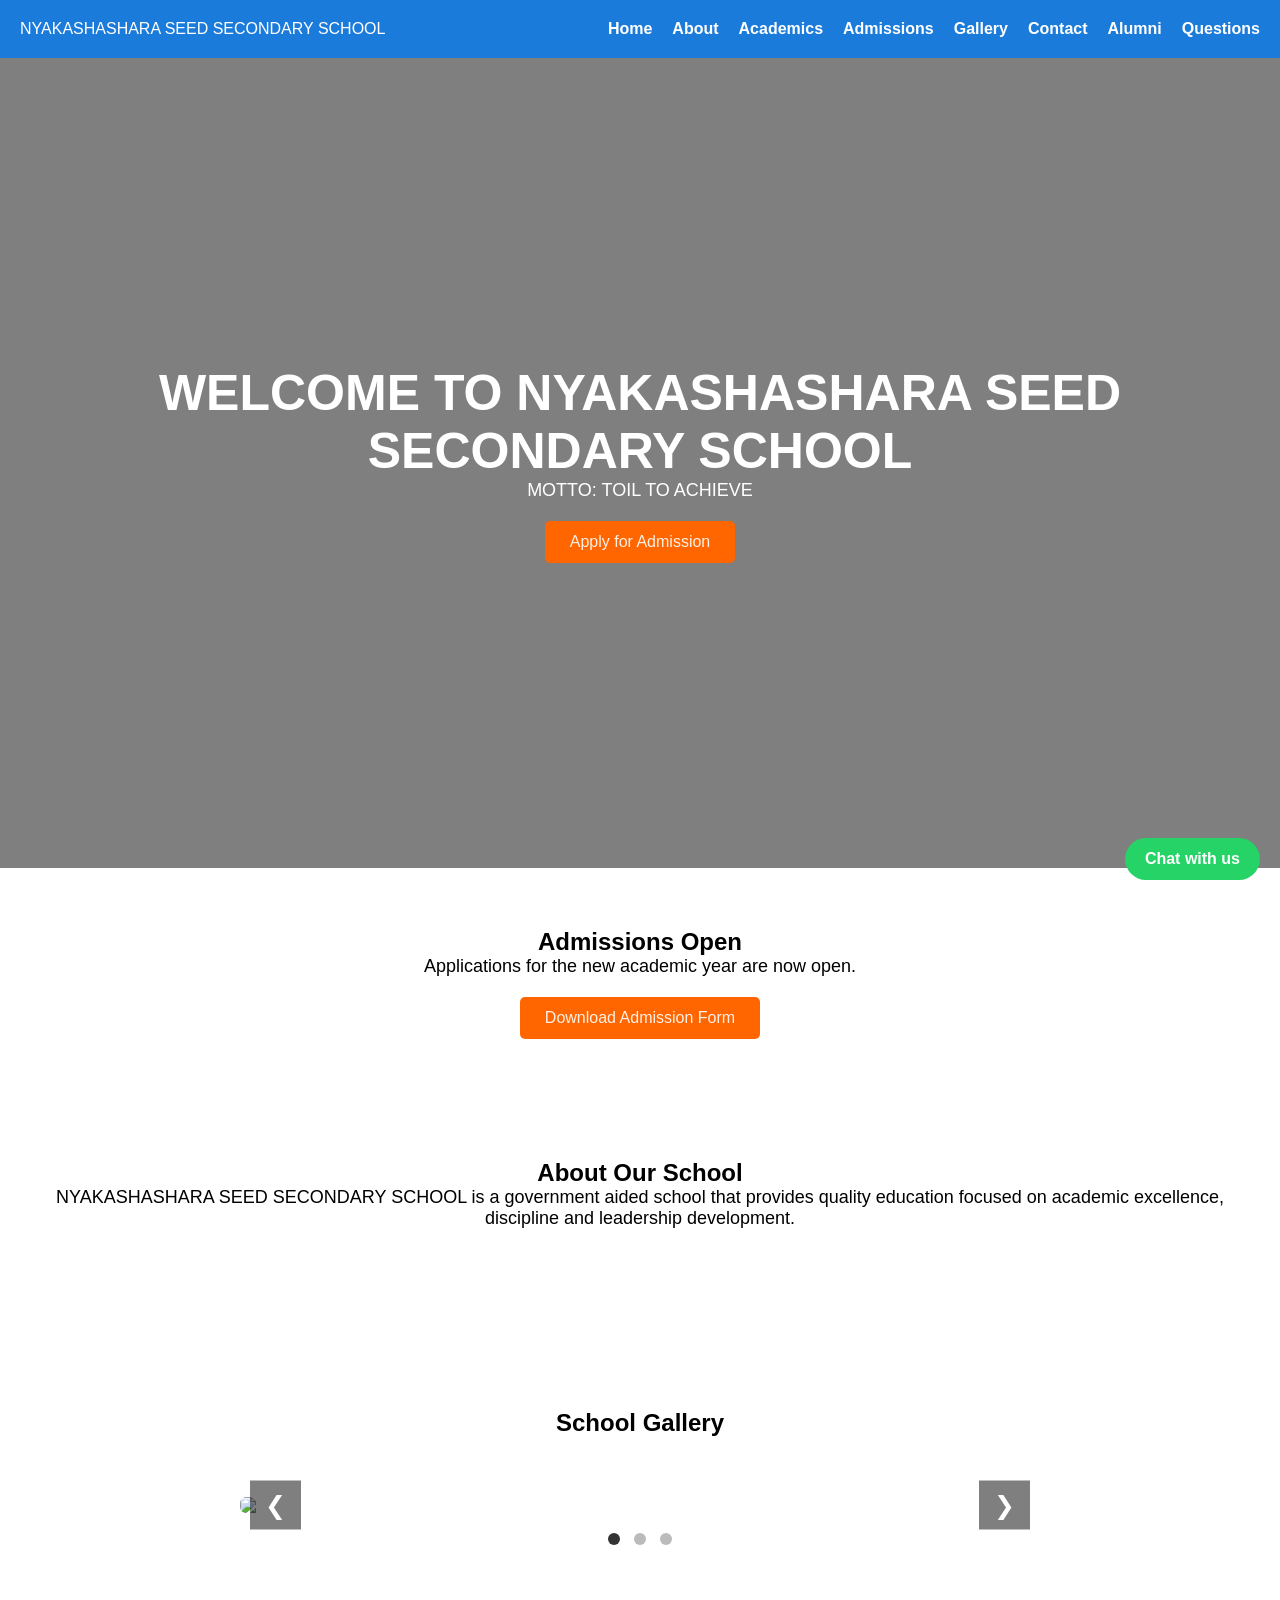
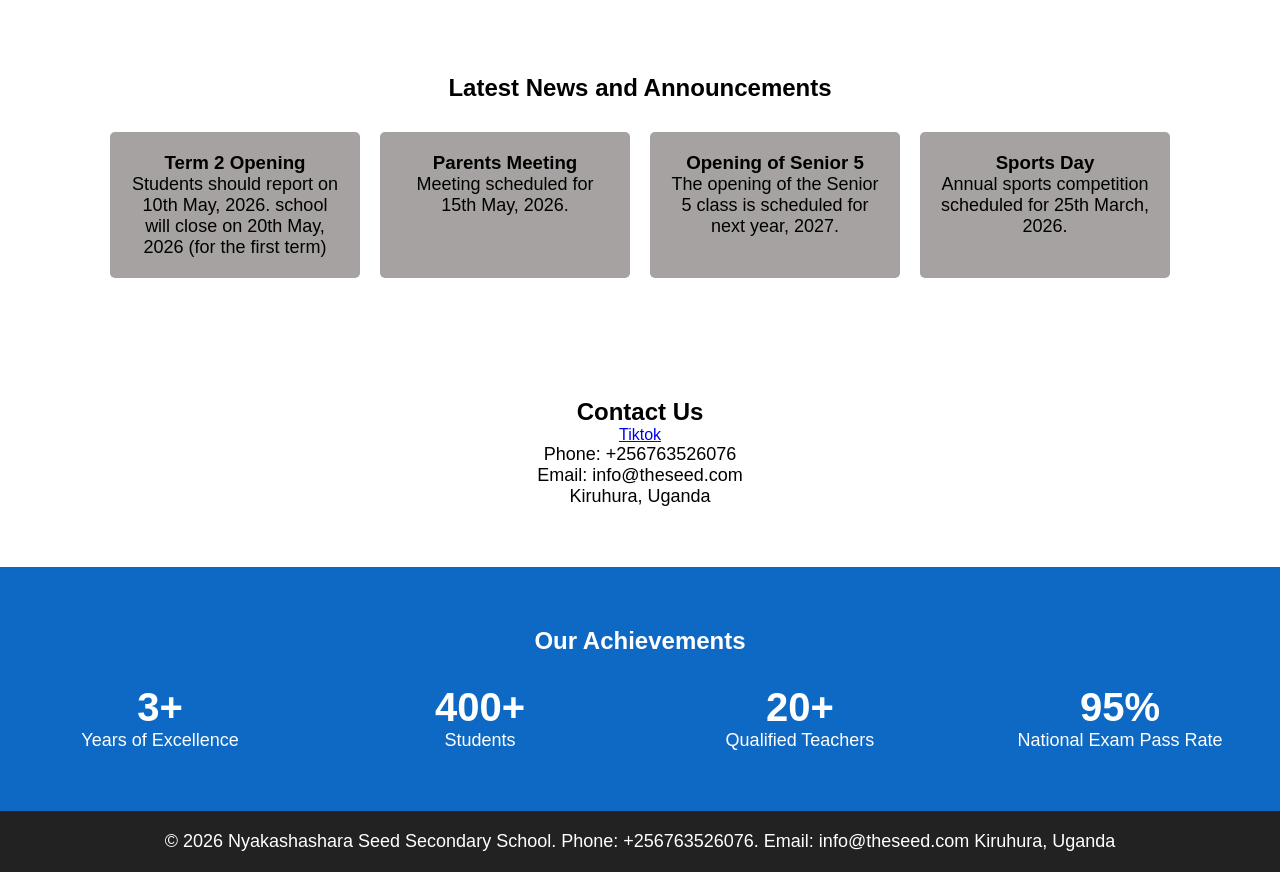
==== index.html @ 44e1dac9 "Add files via upload" ====
<!doctype html>
<html lang="en">
  <head>
    <meta charset="UTF-8" />
    <meta name="viewport" content="width=device-width, initial-scale=1.0" />
    <title>NYAKASHASHARA SEED SECONDARY SCHOOL</title>
  </head>

  <body>
    <header>
      <div class="logo">NYAKASHASHARA SEED SECONDARY SCHOOL</div>

      <nav>
        <div class="menu-toggle" id="mobile-menu">
          &#9776;
          <!-- hamburger icon -->
        </div>
        <ul class="nav-list">
          <li><a href="index.html">Home</a></li>
          <li><a href="about.html">About</a></li>
          <li><a href="academics.html">Academics</a></li>
          <li><a href="admissions.html">Admissions</a></li>
          <li><a href="gallery.html">Gallery</a></li>
          <li><a href="contact.html">Contact</a></li>
          <li><a href="alumni.html">Alumni</a></li>
          <li><a href="questions.html">Questions</a></li>
          <link rel="stylesheet" href="style.css" />
        </ul>
      </nav>
    </header>

    <section class="hero">
      <h1>WELCOME TO NYAKASHASHARA SEED SECONDARY SCHOOL</h1>
      <p>MOTTO: TOIL TO ACHIEVE</p>

      <a href="#" class="btn">Apply for Admission</a>
    </section>

    <section class="admissions">
      <h2>Admissions Open</h2>

      <p>Applications for the new academic year are now open.</p>

      <a href="#" class="btn">Download Admission Form</a>
    </section>

    <section class="about" data-animate="fade-up">
      <h2>About Our School</h2>
      <p>
        NYAKASHASHARA SEED SECONDARY SCHOOL is a government aided school that
        provides quality education focused on academic excellence, discipline
        and leadership development.
      </p>
    </section>

    <section class="slideshow">
      <section class="gallery" data-animate="fade-up">
        <h2>School Gallery</h2>
        <!-- Gallery content -->
      </section>
      <div class="slider">
        <img class="slide" src="images/phot 1.jpg" />
        <img class="slide" src="images/phot 2.jpg" />
        <img class="slide" src="images/phot 3.jpg" />
        <img class="slide" src="images/phot 4.jpg" />
        <img class="slide" src="images/phot 5.jpg" />
        <img class="slide" src="images/phot 6.jpg" />
        <img class="slide" src="images/phot 7.jpg" />
        <img class="slide" src="images/phot 8.jpg" />
        <img class="slide" src="images/phot 9.jpg" />
        <img class="slide" src="images/phot 10.jpg" />
        <img class="slide" src="images/phot 11.jpg" />
        <img class="slide" src="images/phot 12.jpg" />
        <img class="slide" src="images/phot 13.jpg" />
        <img class="slide" src="images/phot 14.jpg" />
        <img class="slide" src="images/phot 15.jpg" />
        <img class="slide" src="images/phot 16.jpg" />
        <img class="slide" src="images/phot 17.jpg" />
        <img class="slide" src="images/phot 18.jpg" />
        <img class="slide" src="images/phot 19.jpg" />
        <img class="slide" src="images/phot 20.jpg" />
        <img class="slide" src="images/phot 21.jpg" />
        <img class="slide" src="images/phot 22.jpg" />
        <img class="slide" src="images/phot 23.jpg" />
        <img class="slide" src="images/phot 24.jpg" />
        <img class="slide" src="images/phot 25.jpg" />
        <button class="prev">&#10094;</button>
        <button class="next">&#10095;</button>
      </div>

      <div class="dots">
        <span class="dot"></span>
        <span class="dot"></span>
        <span class="dot"></span>
      </div>
    </section>

    <section class="news">
      <h2>Latest News and Announcements</h2>

      <div class="news-container">
        <div class="news-card">
          <h3>Term 2 Opening</h3>
          <p>
            Students should report on 10th May, 2026. school will close on 20th
            May, 2026 (for the first term)
          </p>
        </div>

        <div class="news-card">
          <h3>Parents Meeting</h3>
          <p>Meeting scheduled for 15th May, 2026.</p>
        </div>

        <div class="news-card">
          <h3>Opening of Senior 5</h3>
          <p>
            The opening of the Senior 5 class is scheduled for next year, 2027.
          </p>
        </div>

        <div class="news-card">
          <h3>Sports Day</h3>
          <p>Annual sports competition scheduled for 25th March, 2026.</p>
        </div>
      </div>
    </section>

    <section class="contact">
      <h2>Contact Us</h2>

      <a href="https://wa.me/+256763526076" class="whatsapp"> Chat with us </a>
      <a
        href="https://www.tiktok.com/@user51878407112047/video/7590012124877982987?is_from_webapp=1&sender_device=pc&web_id=7600312776133969428"
        class="Tiktok"
        >Tiktok</a
      >

      <p>Phone: +256763526076</p>
      <p>Email: info@theseed.com</p>
      <p>Kiruhura, Uganda</p>
    </section>

    <section class="stats">
      <h2>Our Achievements</h2>

      <div class="stats-container">
        <div class="stat">
          <h3>3+</h3>
          <p>Years of Excellence</p>
        </div>

        <div class="stat">
          <h3>400+</h3>
          <p>Students</p>
        </div>

        <div class="stat">
          <h3>20+</h3>
          <p>Qualified Teachers</p>
        </div>

        <div class="stat">
          <h3>95%</h3>
          <p>National Exam Pass Rate</p>
        </div>
      </div>
    </section>

    <footer>
      <p>
        © 2026 Nyakashashara Seed Secondary School. Phone: +256763526076. Email:
        info@theseed.com Kiruhura, Uganda
      </p>
    </footer>
    <script src="script.js"></script>
  </body>
</html>
---- style.css ----
/* =====================================
   GLOBAL RESET
   Removes default browser spacing
===================================== */

*{
  margin:0;
  padding:0;
  box-sizing:border-box;
  font-family:Arial, sans-serif;
}

/* =====================================
   HEADER & NAVIGATION
===================================== */

header{
  display:flex;
  justify-content:space-between;
  align-items:center;
  padding:20px;
  background:#1b7bdb;
  color:white;
}

/* Navigation list */

.nav-list{
  display:flex;
  list-style:none;
}

.nav-list li{
  margin-left:20px;
}

.nav-list li a{
  color:white;
  text-decoration:none;
  font-weight:bold;
}

.nav-list li a:hover{
  position:sticky;
  top:0;
  z-index:1000;
}

/* =====================================
   HERO SECTION (Landing section)
===================================== */

.hero{
  height:90vh;

  display:flex;
  flex-direction:column;
  justify-content:center;
  align-items:center;

  text-align:center;
  color:white;

  /* background image with dark overlay */
  background:
  linear-gradient(rgba(0,0,0,0.5), rgba(0,0,0,0.5)),
  url("images/phot 6.JPG");

  background-size:cover;
  background-position:center;
}

/* =====================================
   BUTTON STYLING
===================================== */

button{
  transition:all 0.2s ease;
}

.btn{
  display:inline-block;
  margin-top:20px;
  padding:12px 25px;

  background:#ff6600;
  color:rgba(255,255,255,0.9);

  text-decoration:none;
  border-radius:5px;
}

/* =====================================
   SECTION DEFAULT STYLE
===================================== */

section{
  padding:60px 20px;
  text-align:center;
}

/* =====================================
   NEWS SECTION
===================================== */

.news-container{
  display:flex;
  justify-content:center;
  gap:20px;
  margin-top:30px;
}

.news-card{
  background:#a5a1a1fb;
  padding:20px;
  width:250px;
  border-radius:5px;
}


/* =====================================
   GALLERY
===================================== */

.gallery-container{
  display:grid;

  grid-template-columns:
  repeat(auto-fit,minmax(200px,1fr));

  gap:15px;
  margin-top:30px;
}

.gallery img{
  width:100%;
  border-radius:5px;
}

/* =====================================
   STATS SECTION
===================================== */

.stats{
  background:#0e69c4;
  color:white;
  padding:60px 20px;
}

.stats-container{
  display:flex;
  flex-wrap:wrap;
  justify-content:center;
  gap:40px;
  margin-top:30px;
}

.stat{
  flex:1 1 200px;
}

.stat h3{
  font-size:40px;
}

/* =====================================
   SLIDESHOW / IMAGE SLIDER
===================================== */

.slideshow{
  text-align:center;
  padding:60px 20px;
}

.slider{
  position:relative;
  max-width:800px;
  margin:auto;
}

/* individual slides */

.slide{
  width:100%;
  display:none;
  border-radius:6px;
}

/* active slide */

.slide.active{
  display:block;
}

/* navigation arrows */

.prev,
.next{

  position:absolute;
  top:50%;

  transform:translateY(-50%);

  background:rgba(0,0,0,0.5);
  color:white;

  border:none;

  font-size:25px;
  padding:10px 15px;

  cursor:pointer;
}

.prev{
  left:10px;
}

.next{
  right:10px;
}

/* =====================================
   SLIDER DOTS
===================================== */

.dots{
  text-align:center;
  margin-top:15px;
}

.dot{
  height:12px;
  width:12px;

  margin:5px;

  background:#bbb;

  border-radius:50%;
  display:inline-block;

  cursor:pointer;
}

.dot.active{
  background:#333;
}

/* =====================================
   WHATSAPP BUTTON
===================================== */

.whatsapp{
  position:fixed;

  bottom:20px;
  right:20px;

  background:#25D366;
  color:white;

  padding:12px 20px;

  border-radius:50px;

  text-decoration:none;
  font-weight:bold;
}

/* =====================================
   FOOTER
===================================== */

footer{
  background:#222;
  color:white;
  text-align:center;
  padding:20px;
}

/* =====================================
   MOBILE NAVIGATION
===================================== */

/* menu icon */

.menu-toggle{
  display:none;
  font-size:30px;
  cursor:pointer;
}

/* Tablet / Mobile */

@media screen and (max-width:768px){

  .menu-toggle{
    display:block;
  }

  .nav-list{

    display:none;

    flex-direction:column;

    width:100%;

    background:#004080;

    position:absolute;

    top:70px;
    left:0;

  }

  .nav-list li{
    margin:20px 0;
    text-align:center;
  }

  .nav-list.active{
    display:flex;
  }

}

/* =====================================
   SCROLL ANIMATIONS
===================================== */

[data-animate]{

  opacity:0;

  transform:translateY(30px);

  transition:all 0.8s ease-out;

}

[data-animate].in-view{

  opacity:1;

  transform:translateY(0);

}

/* =====================================
   CONTAINER
===================================== */

.container{
  display:flex;
  gap:20px;
  flex-wrap:wrap;
}

/* =====================================
   RESPONSIVE TYPOGRAPHY
===================================== */

h1{
  font-size:50px;
}

p{
  font-size:18px;
}

@media screen and (max-width:768px){

  h1{
    font-size:32px;
  }

  p{
    font-size:16px;
  }

}

/* =====================================
   SMALL MOBILE IMPROVEMENTS
===================================== */

@media screen and (max-width:480px){

  section{
    padding:40px 10px;
  }

  .prev,
  .next{

    font-size:16px;
    padding:6px 10px;

  }
  .news-container{
    width: 100%;
    margin-bottom: 20px;

  }

}

/* =====================================
   SCHOOL LOGO / BADGE
===================================== */

.school-badge{
  width:150px;
  height:auto;
  display:block;
}
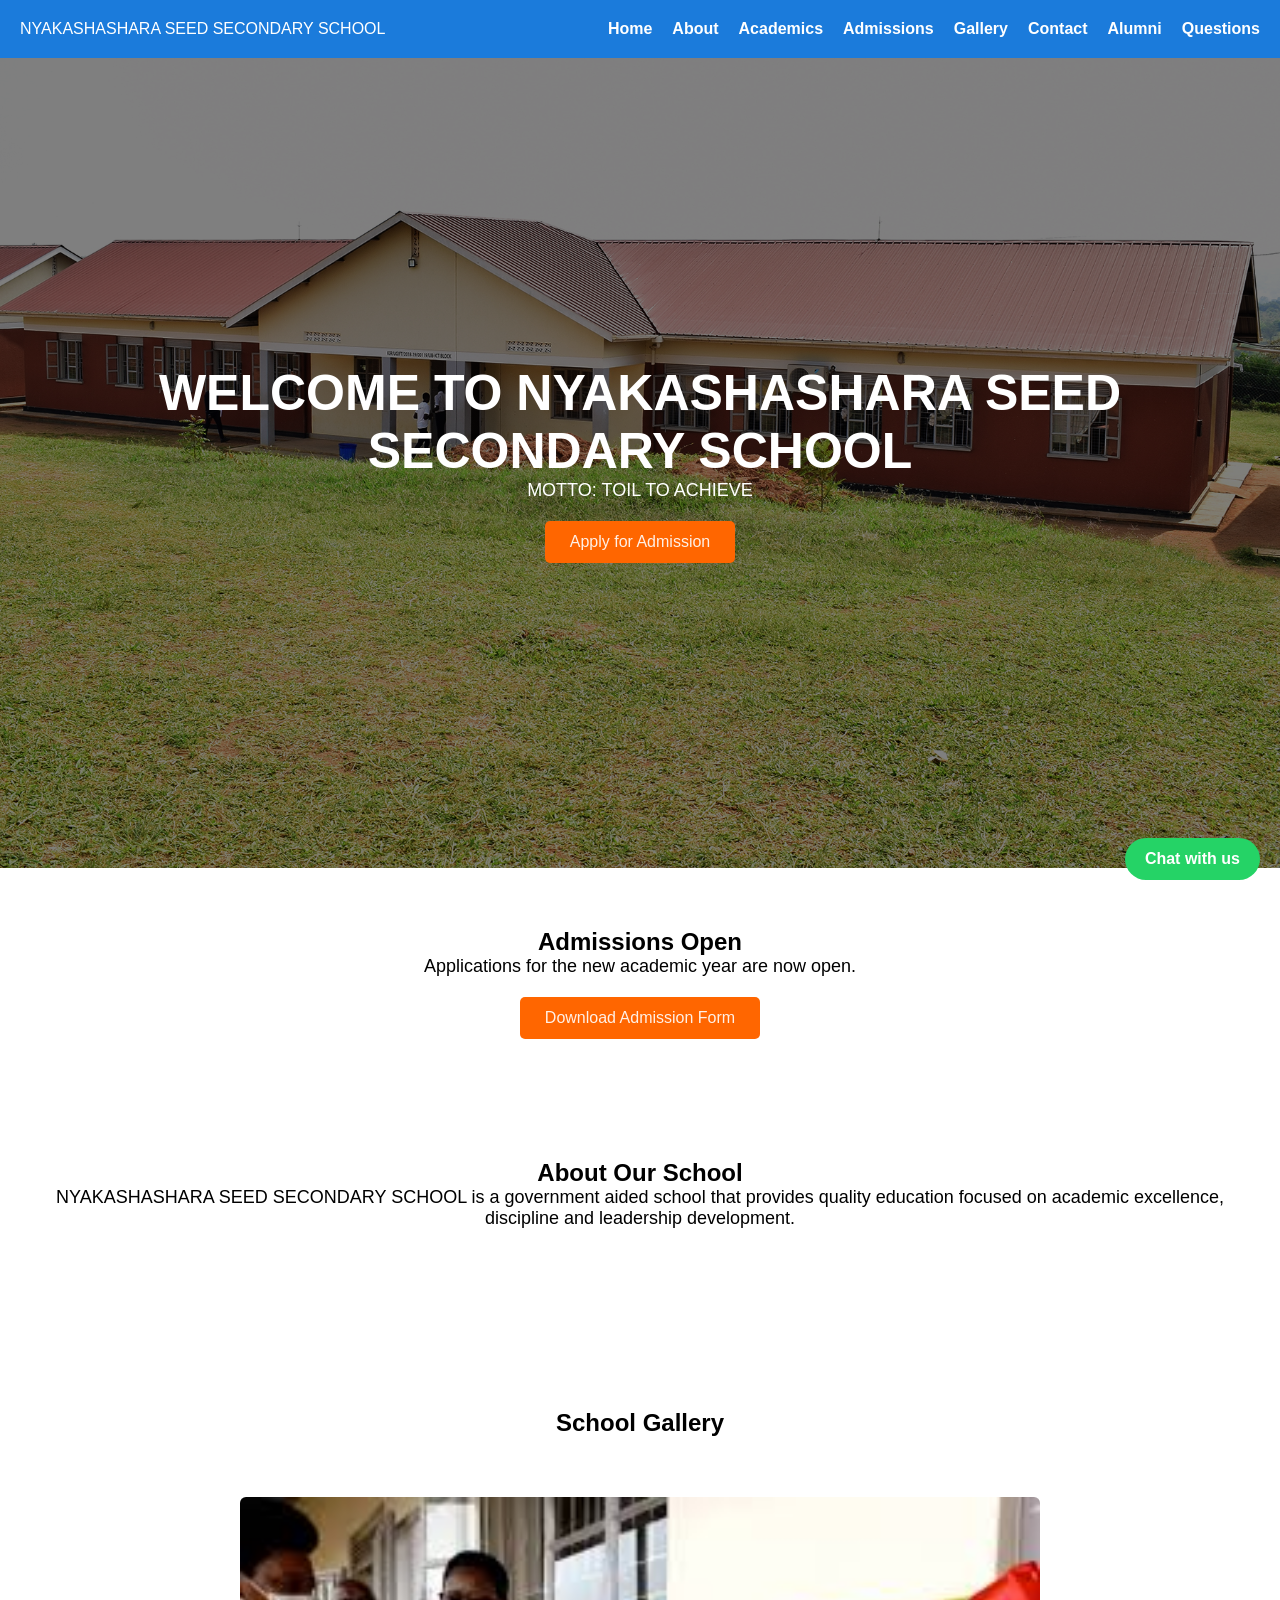
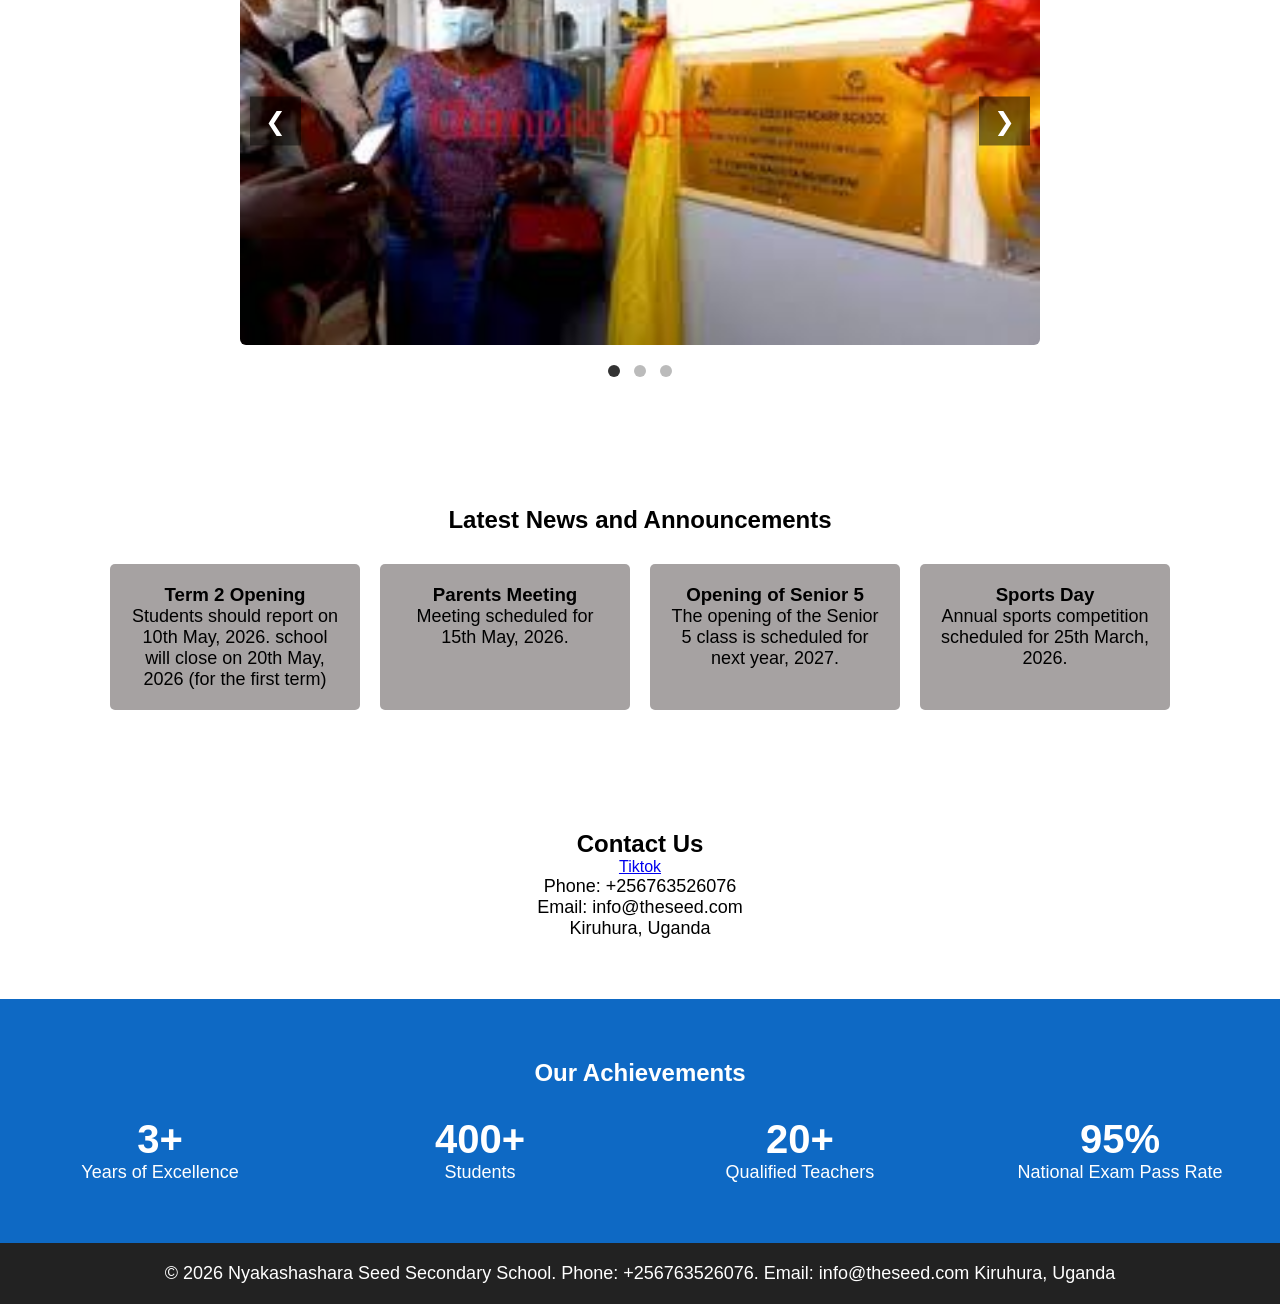
==== commit 89da1d71: "Add files via upload" ====
--- a/index.html
+++ b/index.html
@@ -59,9 +59,6 @@
         <!-- Gallery content -->
       </section>
       <div class="slider">
-        <img class="slide" src="images/phot 1.jpg" />
-        <img class="slide" src="images/phot 2.jpg" />
-        <img class="slide" src="images/phot 3.jpg" />
         <img class="slide" src="images/phot 4.jpg" />
         <img class="slide" src="images/phot 5.jpg" />
         <img class="slide" src="images/phot 6.jpg" />
@@ -69,21 +66,13 @@
         <img class="slide" src="images/phot 8.jpg" />
         <img class="slide" src="images/phot 9.jpg" />
         <img class="slide" src="images/phot 10.jpg" />
-        <img class="slide" src="images/phot 11.jpg" />
         <img class="slide" src="images/phot 12.jpg" />
         <img class="slide" src="images/phot 13.jpg" />
         <img class="slide" src="images/phot 14.jpg" />
         <img class="slide" src="images/phot 15.jpg" />
-        <img class="slide" src="images/phot 16.jpg" />
         <img class="slide" src="images/phot 17.jpg" />
-        <img class="slide" src="images/phot 18.jpg" />
-        <img class="slide" src="images/phot 19.jpg" />
-        <img class="slide" src="images/phot 20.jpg" />
-        <img class="slide" src="images/phot 21.jpg" />
-        <img class="slide" src="images/phot 22.jpg" />
         <img class="slide" src="images/phot 23.jpg" />
         <img class="slide" src="images/phot 24.jpg" />
-        <img class="slide" src="images/phot 25.jpg" />
         <button class="prev">&#10094;</button>
         <button class="next">&#10095;</button>
       </div>
--- a/style.css
+++ b/style.css
@@ -117,6 +117,15 @@
   border-radius:5px;
 }
 
+@media (max-width: 600px) {
+  .news-container {
+    flex-direction: column;
+    align-items: center;
+  }
+}
+
+
+
 
 /* =====================================
    GALLERY
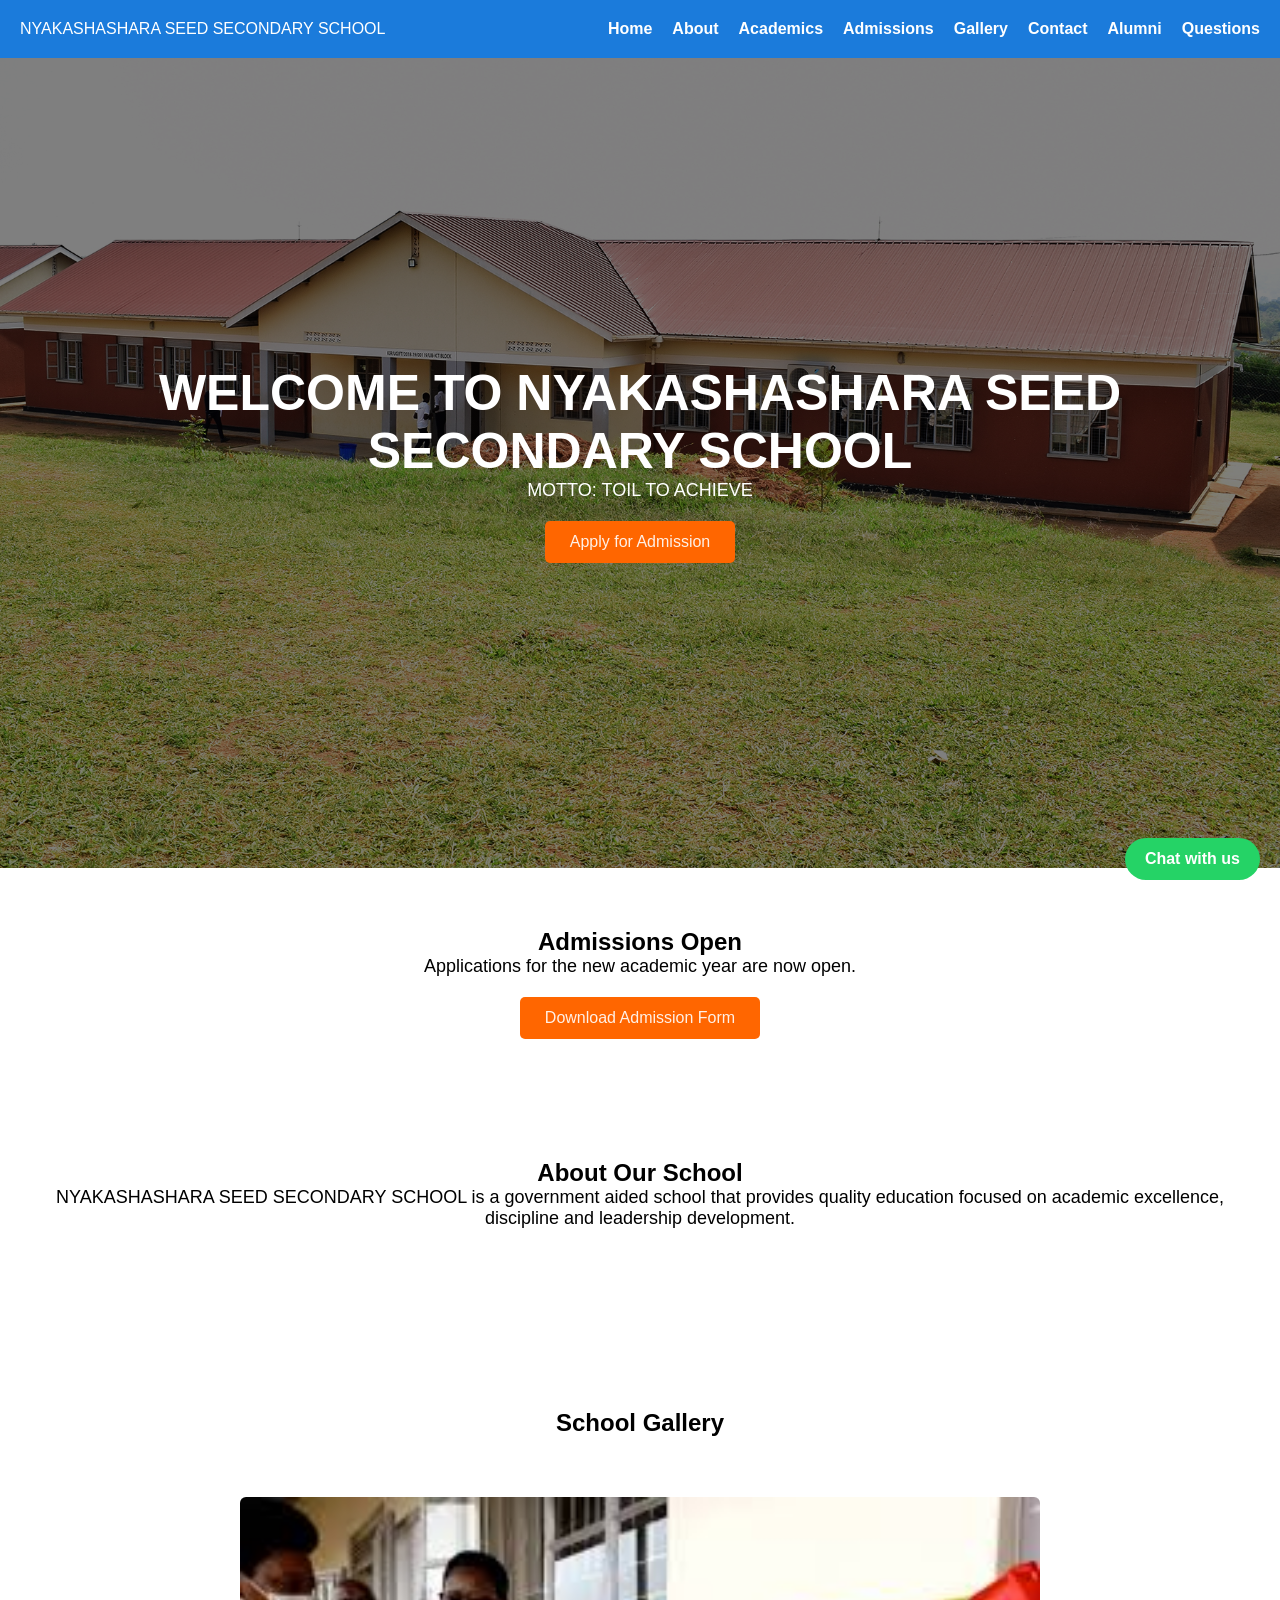
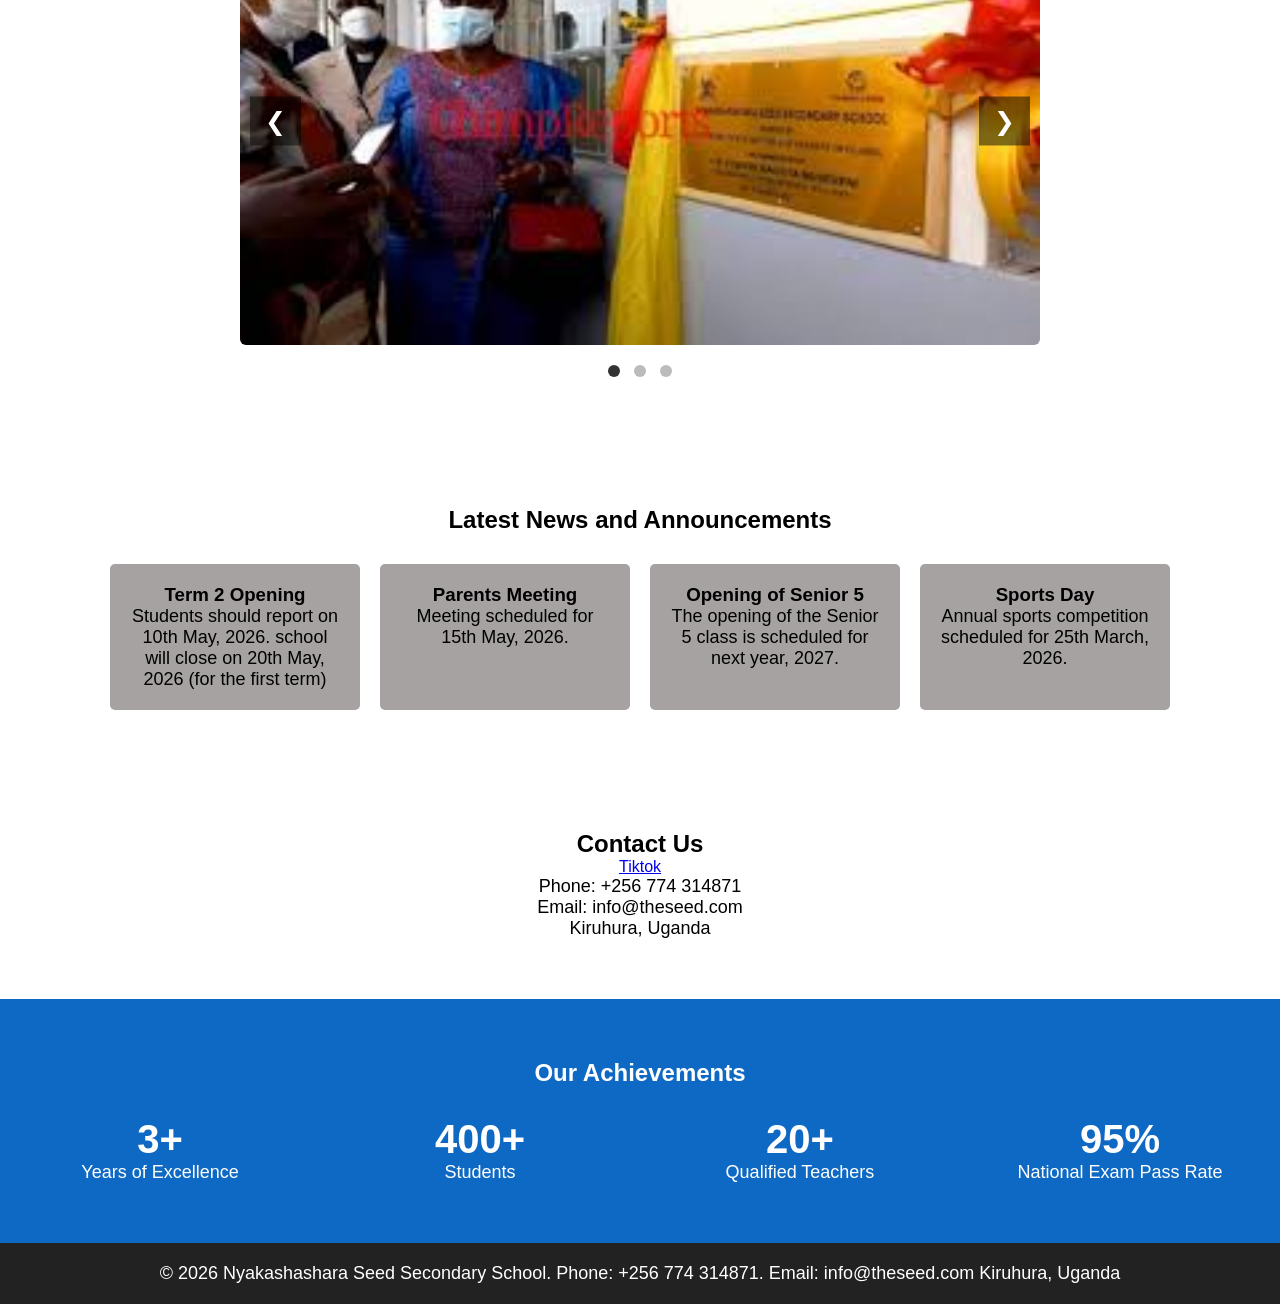
==== commit cc0c344f: "Add files via upload" ====
--- a/index.html
+++ b/index.html
@@ -2,9 +2,16 @@
 <html lang="en">
   <head>
     <meta charset="UTF-8" />
+    <meta
+      name="description"
+      content="Check results, admissions, and student services online in Uganda"
+    />
     <meta name="viewport" content="width=device-width, initial-scale=1.0" />
+
     <title>NYAKASHASHARA SEED SECONDARY SCHOOL</title>
   </head>
+
+  <title>School Platform Uganda</title>
 
   <body>
     <header>
@@ -118,14 +125,16 @@
     <section class="contact">
       <h2>Contact Us</h2>
 
-      <a href="https://wa.me/+256763526076" class="whatsapp"> Chat with us </a>
+      <a href="https://wa.me/+256 774 314871" class="whatsapp">
+        Chat with us
+      </a>
       <a
         href="https://www.tiktok.com/@user51878407112047/video/7590012124877982987?is_from_webapp=1&sender_device=pc&web_id=7600312776133969428"
         class="Tiktok"
         >Tiktok</a
       >
 
-      <p>Phone: +256763526076</p>
+      <p>Phone: +256 774 314871</p>
       <p>Email: info@theseed.com</p>
       <p>Kiruhura, Uganda</p>
     </section>
@@ -158,8 +167,8 @@
 
     <footer>
       <p>
-        © 2026 Nyakashashara Seed Secondary School. Phone: +256763526076. Email:
-        info@theseed.com Kiruhura, Uganda
+        © 2026 Nyakashashara Seed Secondary School. Phone: +256 774 314871.
+        Email: info@theseed.com Kiruhura, Uganda
       </p>
     </footer>
     <script src="script.js"></script>
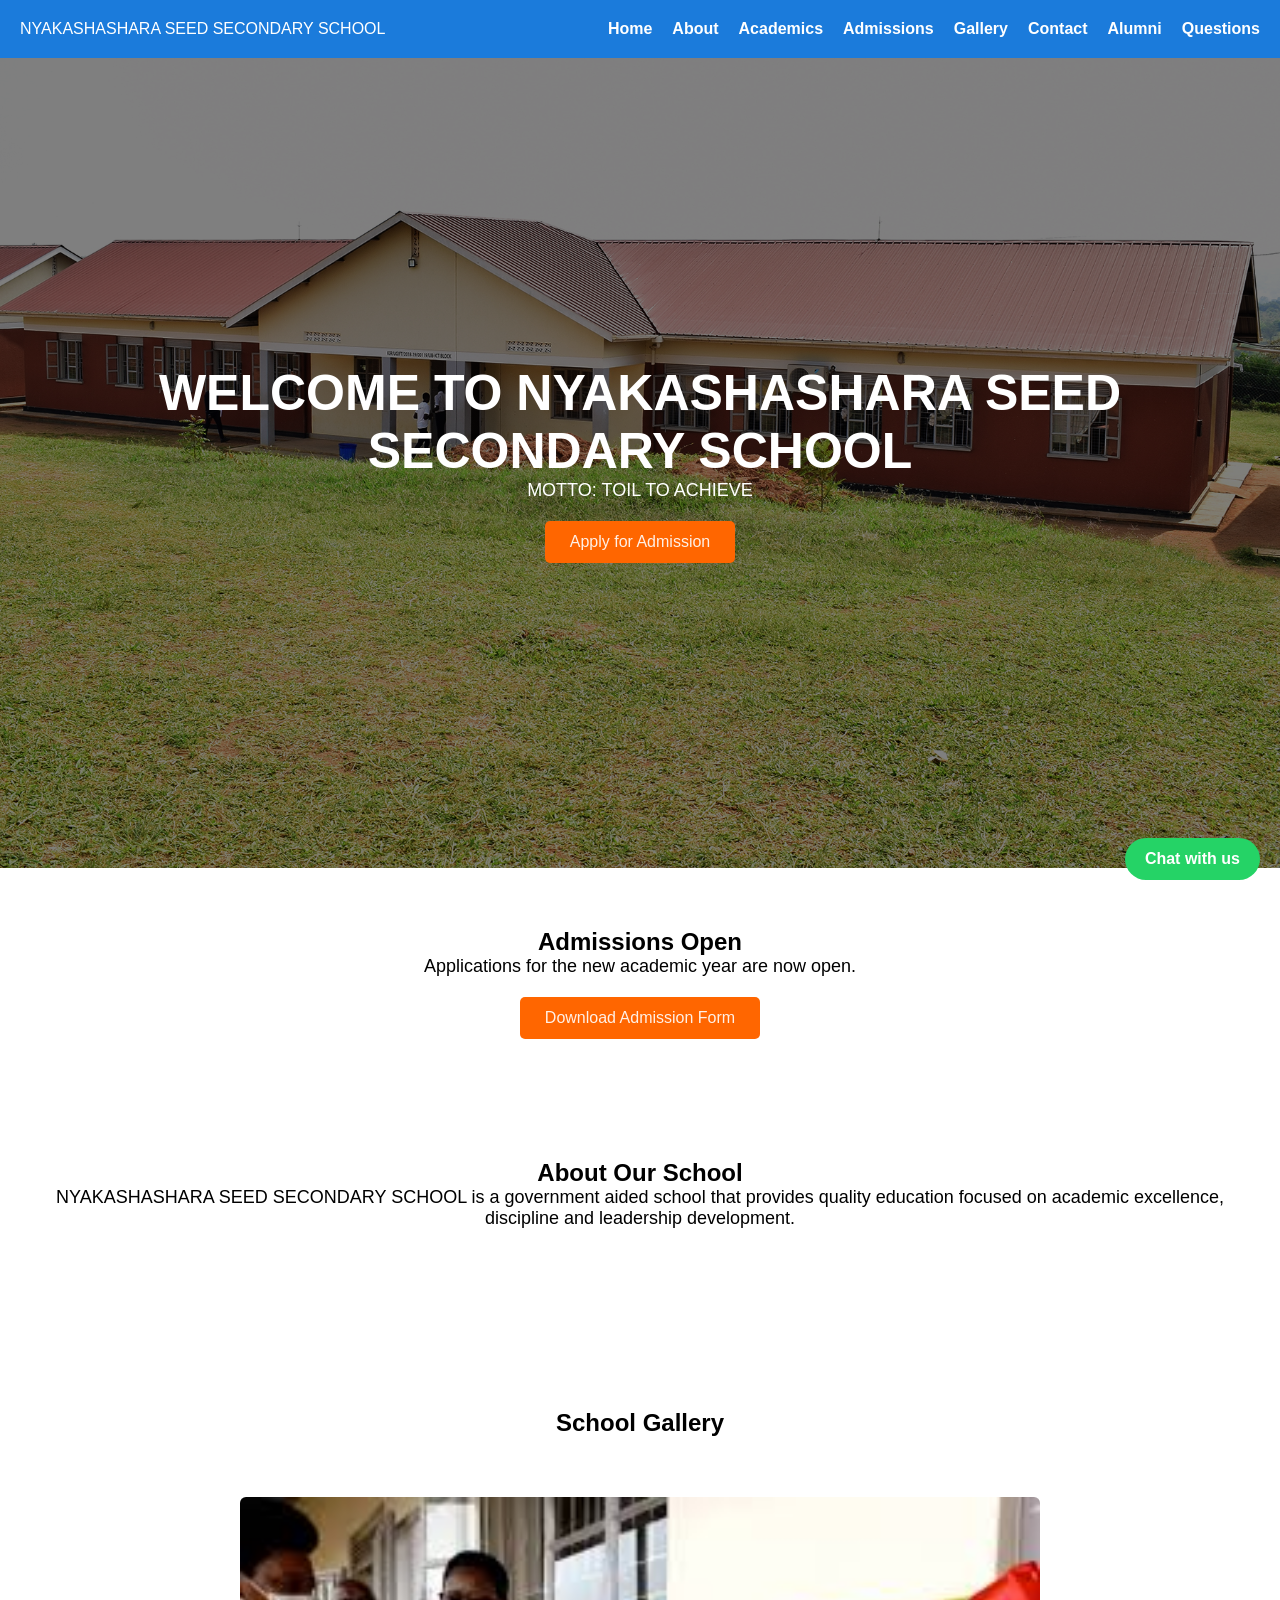
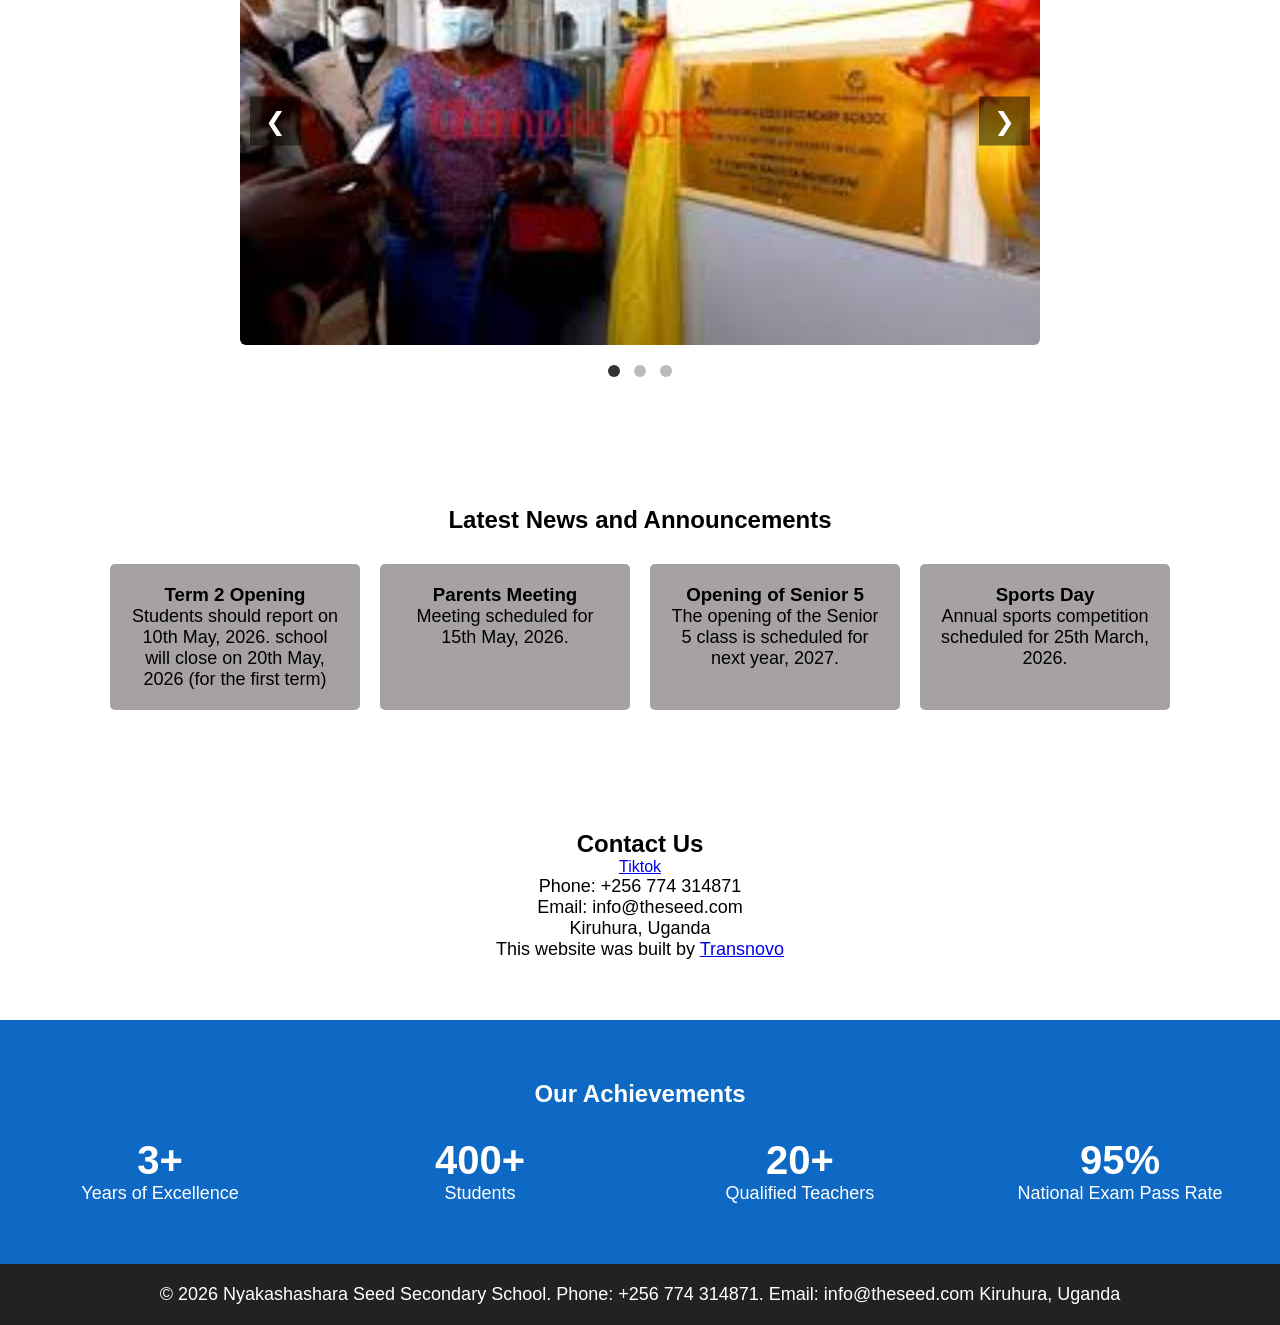
==== commit 8e01ad84: "Add files via upload" ====
--- a/index.html
+++ b/index.html
@@ -137,6 +137,10 @@
       <p>Phone: +256 774 314871</p>
       <p>Email: info@theseed.com</p>
       <p>Kiruhura, Uganda</p>
+      <p>
+        This website was built by
+        <a href="https://transnovo.netlify.app/" target="_blank">Transnovo</a>
+      </p>
     </section>
 
     <section class="stats">
